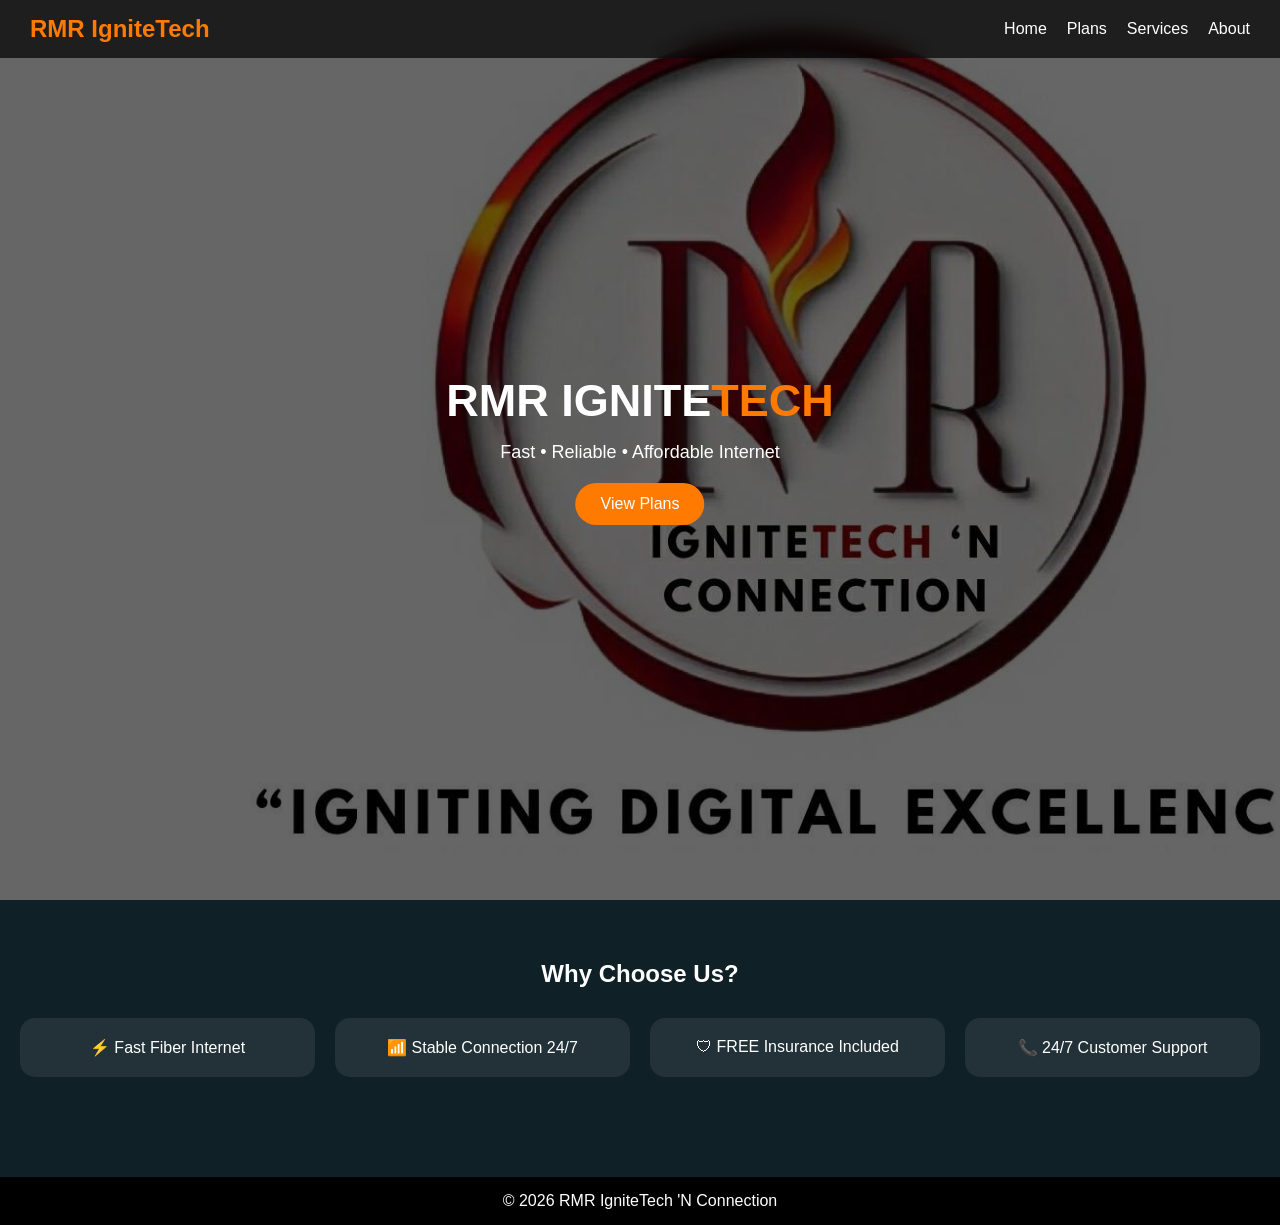
==== index.html @ 7ff0858b "Create index.html" ====
<!DOCTYPE html>
<html>
<head>
  <title>Home | RMR IgniteTech</title>

  <style>
*{
  margin:0;
  padding:0;
  box-sizing:border-box;
  font-family: Arial, sans-serif;
}

body{
  background:#0f2027;
  color:white;
}

/* ===== NAV ===== */
nav{
  background: rgba(0,0,0,0.7);
  backdrop-filter: blur(10px);
  display:flex;
  justify-content:space-between;
  align-items:center;
  padding:15px 30px;
  position:fixed;
  width:100%;
  z-index:1000;
}

nav h2{
  color:#ff7a00;
}

nav ul{
  list-style:none;
  display:flex;
}

nav ul li{
  margin-left:20px;
}

nav ul li a{
  text-decoration:none;
  color:white;
  transition:0.3s;
}

nav ul li a:hover{
  color:#ff7a00;
}

/* ===== SLIDER ===== */
.slider{
  width:100%;
  height:100vh;
  overflow:hidden;
  position:relative;
}

.slides{
  display:flex;
  width:300%;
  height:100%;
  animation: slide 12s infinite;
}

.slides img{
  width:100%;
  height:100vh;
  object-fit:cover;
}

/* DARK OVERLAY */
.slider::after{
  content:"";
  position:absolute;
  width:100%;
  height:100%;
  top:0;
  left:0;
  background: rgba(0,0,0,0.6);
}

/* SLIDER ANIMATION */
@keyframes slide{
  0% { transform: translateX(0%); }
  30% { transform: translateX(0%); }

  35% { transform: translateX(-100%); }
  65% { transform: translateX(-100%); }

  70% { transform: translateX(-200%); }
  100% { transform: translateX(-200%); }
}

/* ===== HERO TEXT ===== */
.hero-text{
  position:absolute;
  top:50%;
  left:50%;
  transform:translate(-50%, -50%);
  text-align:center;
  z-index:2;
}

.hero-text h1{
  font-size:45px;
}

.hero-text span{
  color:#ff7a00;
}

.hero-text p{
  margin-top:15px;
  font-size:18px;
}

.hero-text .btn{
  margin-top:20px;
  padding:12px 25px;
  background:#ff7a00;
  color:white;
  border:none;
  border-radius:25px;
  cursor:pointer;
  font-size:16px;
  transition:0.3s;
}

.hero-text .btn:hover{
  background:#ffb347;
}

/* ===== SECTION ===== */
section{
  padding:60px 20px;
  text-align:center;
}

/* FEATURES */
.features{
  display:grid;
  grid-template-columns: repeat(auto-fit, minmax(250px,1fr));
  gap:20px;
  margin-top:30px;
}

.feature-box{
  background: rgba(255,255,255,0.08);
  padding:20px;
  border-radius:15px;
  transition:0.3s;
}

.feature-box:hover{
  transform:translateY(-10px);
  box-shadow:0 0 20px #ff7a00;
}

/* FOOTER */
footer{
  background:black;
  text-align:center;
  padding:15px;
  margin-top:40px;
}

/* MOBILE */
@media(max-width:600px){
  .hero-text h1{
    font-size:28px;
  }
}
  </style>
</head>

<body>

<!-- NAV -->
<nav>
  <h2>RMR IgniteTech</h2>
  <ul>
    <li><a href="index.html">Home</a></li>
    <li><a href="Plans.html">Plans</a></li>
    <li><a href="Services.html">Services</a></li>
    <li><a href="About.html">About</a></li>
  </ul>
</nav>

<!-- SLIDER -->
<div class="slider">
  <div class="slides">
    <img src="image 1.jpg">
    <img src="image 2.jpg">
    <img src="image 1.jpg">
  </div>

  <!-- HERO TEXT -->
  <div class="hero-text">
    <h1>RMR IGNITE<span>TECH</span></h1>
    <p>Fast • Reliable • Affordable Internet</p>
    <button class="btn" onclick="location.href='Plans.html'">View Plans</button>
  </div>
</div>

<!-- FEATURES -->
<section>
  <h2>Why Choose Us?</h2>

  <div class="features">
    <div class="feature-box">
      ⚡ Fast Fiber Internet
    </div>

    <div class="feature-box">
      📶 Stable Connection 24/7
    </div>

    <div class="feature-box">
      🛡 FREE Insurance Included
    </div>

    <div class="feature-box">
      📞 24/7 Customer Support
    </div>
  </div>
</section>

<footer>
  © 2026 RMR IgniteTech 'N Connection
</footer>

</body>
</html>
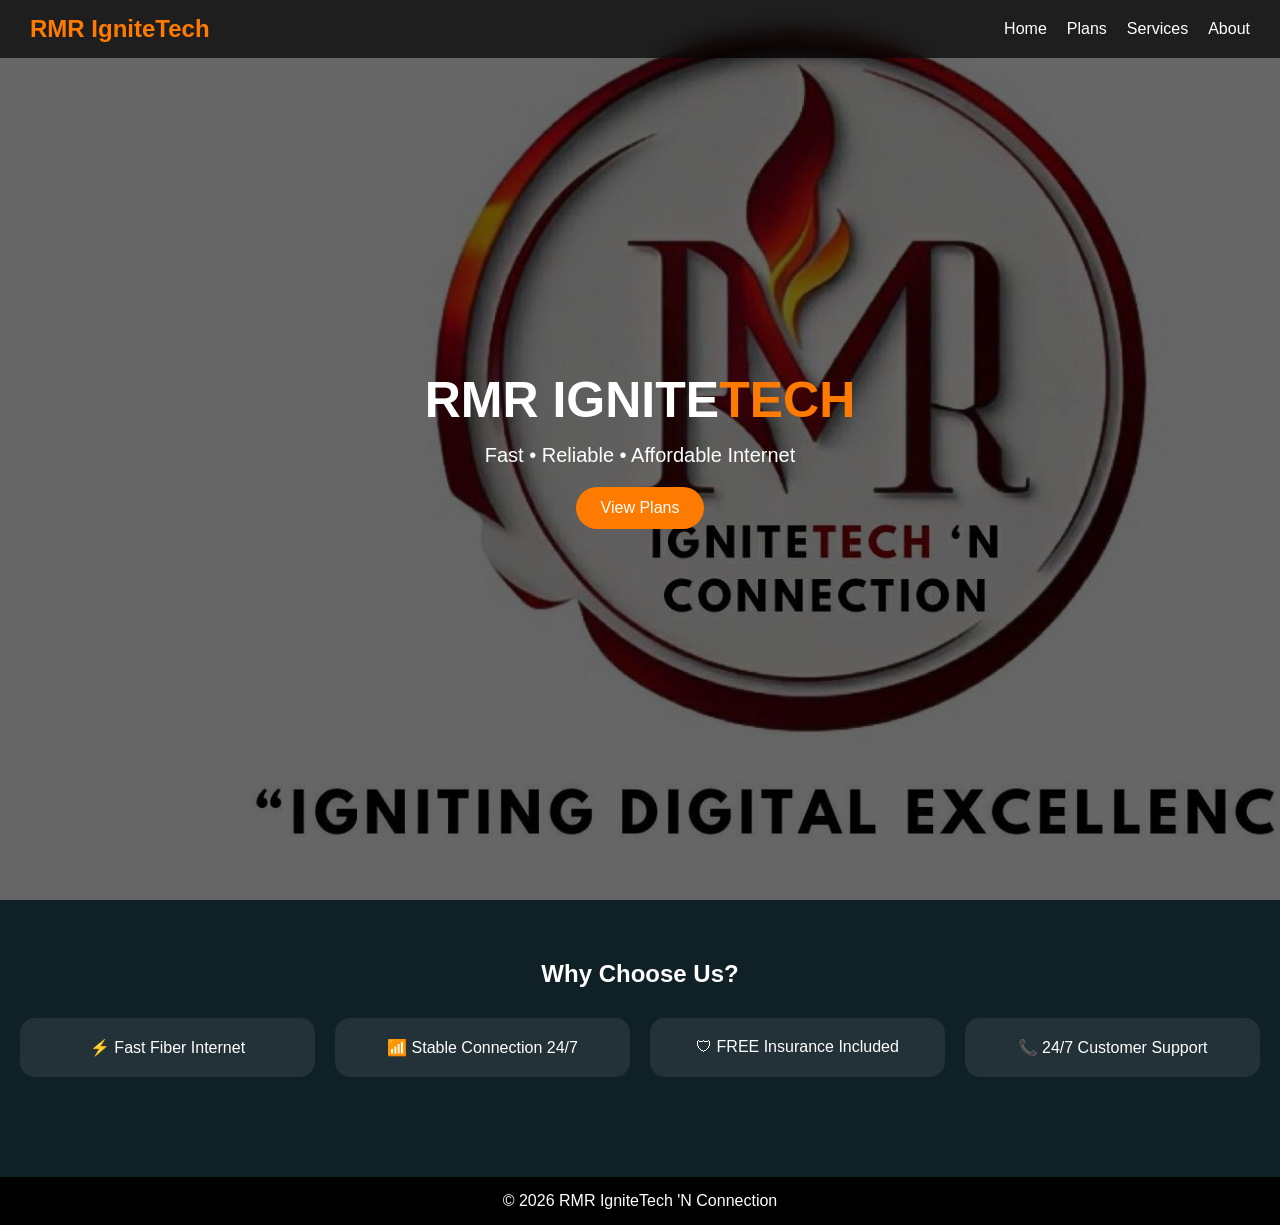
==== commit 9c90d5f0: "Final UI improvements and bug fixes" ====
--- a/index.html
+++ b/index.html
@@ -1,9 +1,11 @@
 <!DOCTYPE html>
-<html>
+<html lang="en">
 <head>
-  <title>Home | RMR IgniteTech</title>
-
-  <style>
+<meta charset="UTF-8">
+<meta name="viewport" content="width=device-width, initial-scale=1.0">
+<title>Home | RMR IgniteTech</title>
+
+<style>
 *{
   margin:0;
   padding:0;
@@ -33,6 +35,7 @@
   color:#ff7a00;
 }
 
+/* NAV LINKS */
 nav ul{
   list-style:none;
   display:flex;
@@ -50,6 +53,38 @@
 
 nav ul li a:hover{
   color:#ff7a00;
+}
+
+/* ===== MOBILE MENU ===== */
+.menu-toggle{
+  display:none;
+  font-size:25px;
+  cursor:pointer;
+}
+
+@media(max-width:768px){
+  nav ul{
+    position:absolute;
+    top:60px;
+    left:0;
+    width:100%;
+    background:black;
+    flex-direction:column;
+    display:none;
+  }
+
+  nav ul.active{
+    display:flex;
+  }
+
+  nav ul li{
+    margin:15px 0;
+    text-align:center;
+  }
+
+  .menu-toggle{
+    display:block;
+  }
 }
 
 /* ===== SLIDER ===== */
@@ -73,7 +108,7 @@
   object-fit:cover;
 }
 
-/* DARK OVERLAY */
+/* OVERLAY */
 .slider::after{
   content:"";
   position:absolute;
@@ -84,16 +119,11 @@
   background: rgba(0,0,0,0.6);
 }
 
-/* SLIDER ANIMATION */
+/* ANIMATION */
 @keyframes slide{
-  0% { transform: translateX(0%); }
-  30% { transform: translateX(0%); }
-
-  35% { transform: translateX(-100%); }
-  65% { transform: translateX(-100%); }
-
-  70% { transform: translateX(-200%); }
-  100% { transform: translateX(-200%); }
+  0%,30% { transform: translateX(0%); }
+  35%,65% { transform: translateX(-100%); }
+  70%,100% { transform: translateX(-200%); }
 }
 
 /* ===== HERO TEXT ===== */
@@ -104,10 +134,11 @@
   transform:translate(-50%, -50%);
   text-align:center;
   z-index:2;
+  width:90%;
 }
 
 .hero-text h1{
-  font-size:45px;
+  font-size:50px;
 }
 
 .hero-text span{
@@ -116,7 +147,7 @@
 
 .hero-text p{
   margin-top:15px;
-  font-size:18px;
+  font-size:20px;
 }
 
 .hero-text .btn{
@@ -169,13 +200,22 @@
   margin-top:40px;
 }
 
-/* MOBILE */
+/* ===== MOBILE OPTIMIZATION ===== */
 @media(max-width:600px){
   .hero-text h1{
     font-size:28px;
   }
-}
-  </style>
+
+  .hero-text p{
+    font-size:16px;
+  }
+
+  .hero-text .btn{
+    font-size:14px;
+    padding:10px 20px;
+  }
+}
+</style>
 </head>
 
 <body>
@@ -183,7 +223,10 @@
 <!-- NAV -->
 <nav>
   <h2>RMR IgniteTech</h2>
-  <ul>
+
+  <div class="menu-toggle" onclick="toggleMenu()">☰</div>
+
+  <ul id="navLinks">
     <li><a href="index.html">Home</a></li>
     <li><a href="Plans.html">Plans</a></li>
     <li><a href="Services.html">Services</a></li>
@@ -199,7 +242,6 @@
     <img src="image 1.jpg">
   </div>
 
-  <!-- HERO TEXT -->
   <div class="hero-text">
     <h1>RMR IGNITE<span>TECH</span></h1>
     <p>Fast • Reliable • Affordable Internet</p>
@@ -212,21 +254,10 @@
   <h2>Why Choose Us?</h2>
 
   <div class="features">
-    <div class="feature-box">
-      ⚡ Fast Fiber Internet
-    </div>
-
-    <div class="feature-box">
-      📶 Stable Connection 24/7
-    </div>
-
-    <div class="feature-box">
-      🛡 FREE Insurance Included
-    </div>
-
-    <div class="feature-box">
-      📞 24/7 Customer Support
-    </div>
+    <div class="feature-box">⚡ Fast Fiber Internet</div>
+    <div class="feature-box">📶 Stable Connection 24/7</div>
+    <div class="feature-box">🛡 FREE Insurance Included</div>
+    <div class="feature-box">📞 24/7 Customer Support</div>
   </div>
 </section>
 
@@ -234,5 +265,11 @@
   © 2026 RMR IgniteTech 'N Connection
 </footer>
 
+<script>
+function toggleMenu(){
+  document.getElementById("navLinks").classList.toggle("active");
+}
+</script>
+
 </body>
 </html>
